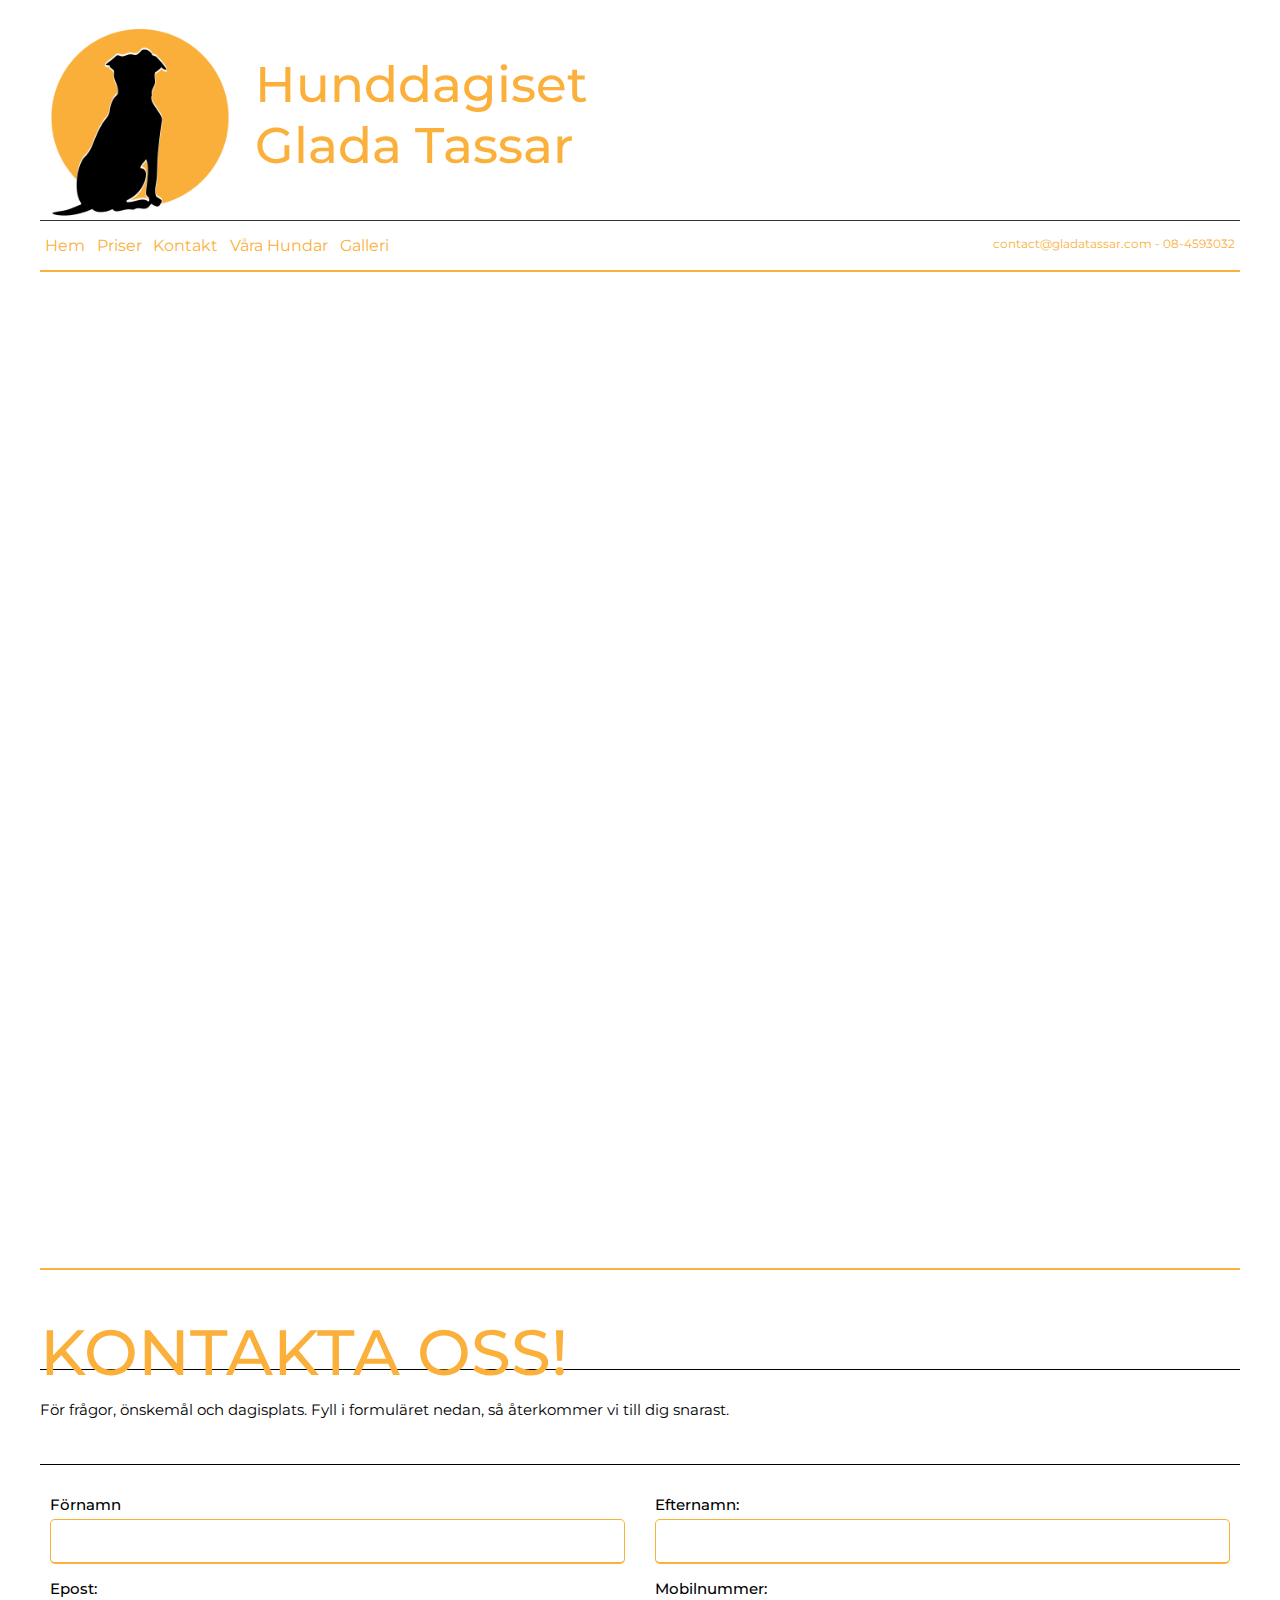
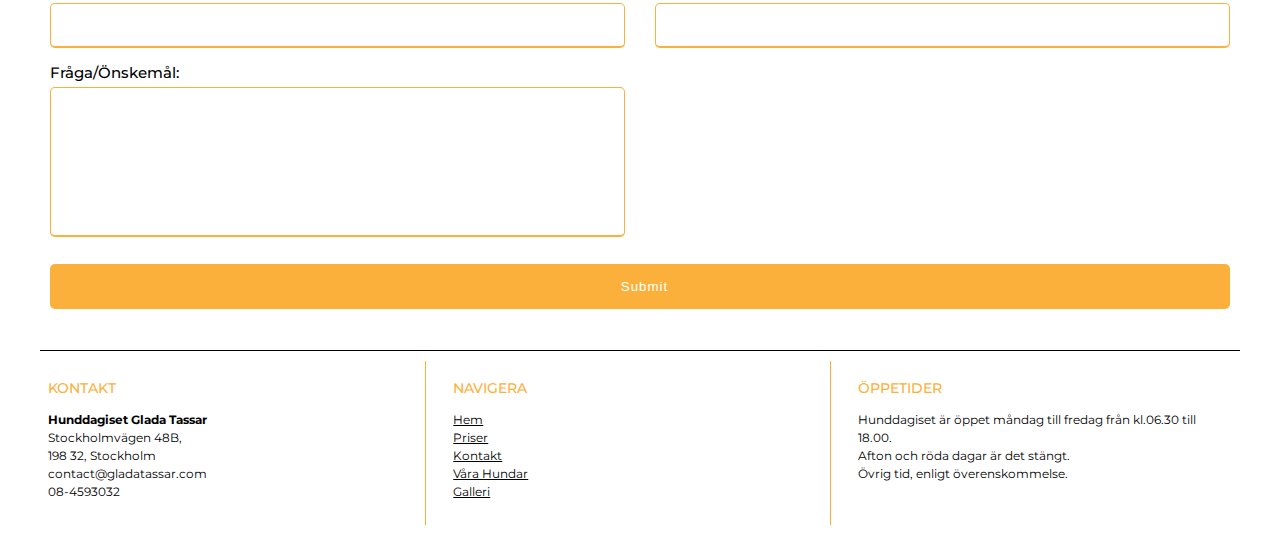
==== contact/contact.html @ 585ab1a2 "changed layout for mobiles and tablets" ====
<html lang="en">
	<head>
		<meta charset="UTF-8">
		<meta http-equiv="X-UA-Compatible" content="IE=edge">
		<meta name="viewport" content="width=device-width, initial-scale=1.0">
		<title>Glada Tassar | Kontakt</title>
		<link rel="stylesheet" type="text/css" href="../css/style.css">
		<link rel="stylesheet" type="text/css" href="contact.css">
	</head>
	<body>

		<div class="container">
			<div class="logo">
				<img src="../img/logo/dog-logo.png" alt="Dog logo" class="logo-image"></img>
				<h1 class="logo-header">Hunddagiset<br>Glada Tassar</h1>
			</div>

			<nav class="navbar">
				<a href="../index.html">Hem</a>
				<a href="../service/service.html">Priser</a>
				<a href="contact.html">Kontakt</a>
				<a href="../dogs/dogs.html">Våra Hundar</a>
				<a href="../gallery/gallery.html">Galleri</a>
				<span class="contact-info">contact@gladatassar.com - 08-4593032</span>
			</nav>

			<section class="cycle-images-container">
				<div class="cycle-images fade">
					<img src="../img/dogs/max.jpg" class="dog-cycle"></img>
				</div>

				<div class="cycle-images fade">
					<img src="../img/dogs/maxOne.jpg" class="dog-cycle"></img>
				</div>

				<div class="cycle-images fade">
					<img src="../img/dogs/maxTwo.jpg" class="dog-cycle"></img>
				</div>
			</section>

			<section class="header">
				<h1>KONTAKTA OSS!</h1>
			</section>

			<section class="text-one">
				<p>För frågor, önskemål och dagisplats. Fyll i formuläret nedan, så återkommer vi till dig snarast.<p>
			</section>


			<form id="contact-form">
				<div class="details">
					<div class="input">
						<span class="firstname">Förnamn</span>
						<input type="text" id="firstname" name="firstname" >
					</div>

					<div class="input">
						<span class="lastname">Efternamn:</span>
						<label for="lastname"></label>
						<input type="text" id="lastname" name="lastname" >
					</div>

					<div class="input">
						<span class="email">Epost:</span>
						<label for="email"></label>
						<input type="text" id="email" name="email" >
					</div>

					<div class="input">
						<span class="mobile">Mobilnummer:</span>
						<label for="phonenumber"></label>
						<input type="text" id="phonenumber" name="phonenumber" >
					</div>

					<div class="input">
						<span class="question">Fråga/Önskemål:</span>
						<label for="question"></label>
						<textarea id="question" name="question" ></textarea>
					</div>
				</div>
				<div class="button">
					<button type="submit" value="Submit">Submit</button>
				</div>
			</form>

			<footer class="footer">
				<section class="contact-footer">
					<h3>KONTAKT</h3>
					<b>Hunddagiset Glada Tassar</b>
		            <br>
		            Stockholmvägen 48B,
					<br>
					198 32, Stockholm
					<br>
		            contact@gladatassar.com
		            <br>
		            08-4593032
		            <br>
				</section>
				<section class="navigate-footer">
					<h3>NAVIGERA</h3>
					<a href="../index.html">Hem</a><br>
					<a href="../service/service.html">Priser</a><br>
					<a href="contact.html">Kontakt</a><br>
					<a href="../dogs/dogs.html">Våra Hundar</a><br>
					<a href="../gallery/gallery.html">Galleri</a>
				</section>
				<section class="times-footer">
					<h3>ÖPPETIDER</h3>
					Hunddagiset är öppet måndag till fredag från kl.06.30 till 18.00.
					<br>
					Afton och röda dagar är det stängt.
					<br>
					Övrig tid, enligt överenskommelse.
				</section>
				<!-- <section class="copyright-footer">
					Copyright 2021 &copy; Glada Tassar
				</section> -->
			</footer>
		</div>
		<!-- <script src="https://ajax.googleapis.com/ajax/libs/jquery/3.5.1/jquery.min.js"></script> -->
		<!-- <script src="../js/main.js"></script> -->
		<script src="contact.js"></script>
	</body>
</html>
---- css/style.css ----
@import url('https://fonts.googleapis.com/css2?family=Montserrat:wght@300;400;600&display=swap');

body {
	font-family: 'Montserrat', sans-serif;
}

p {
	font-size: 15px;
}

h1, h2, h3 {
	color: #fbb03b;
	font-weight: 500;
}

li {
	font-size: 15px;
}

input,
textarea {
	font-family: 'Montserrat', sans-serif;
}

.container {
	width: 95%;
	height: 100%;
	margin: 20px auto;
	display: grid;
	grid-template-columns: repeat(4, 1fr);
}

.logo {
	grid-area: logo;
	display: flex;
}

.logo-header {
	font-size: 50px;
	margin-left: 15px;
}

.dog-quote {
	margin-left: auto;
}

.header {
	grid-area: header;
	font-size: 2em;
	border-bottom: 1px solid black;
}

/* NAVBAR */
.navbar {
	grid-area: navbar;
	border-top: 1px solid #333;
	padding: 10px 5px 10px 5px;
	display: flex;
	align-items: flex-start;
	flex-flow: wrap;
	align-content: space-around;
	gap: 1%;
	/*
	position: sticky;
	top: 0;
	background-color: white;
	background: linear-gradient(135deg, #033153, #e8b6d9);
	*/
}

.navbar a {
	text-decoration: none;
	color: #fbb03b;
}

a:hover {
	color: black;
}

.contact-info {
	margin-left: auto;
	font-size: 12px;
	color: #fbb03b;
}

/* IMAGE CYCLE */
.cycle-images-container {
	grid-area: rollingImages;
	border-top: 2px solid #fbb03b;
	border-bottom: 2px solid #fbb03b;
}

.cycle-images {
	display: none;
}

.dog-cycle {
	height: 100%;
	width: 100%;
}

/* TEXTS */
.text-one {
	grid-area: textOne;
}

.text-two {
	grid-area: textTwo;
}

.text-three {
	grid-area: textThree;
}

/* IMAGES */
.image-one {
	grid-area: image;
}

.image-two {
	grid-area: imageTwo;
}

.logo-image {
	height: 200px;
}

.main-image {
	width: 336px;
}

/* FOOTER */
.footer {
	grid-area: footer;
	padding: 10px 5px 10px 5px;
	gap: 2%;
	display: grid;
    grid-template-columns: repeat(3, 1fr);
	border-top: 1px solid black;
	margin-top: 15px;
}

.contact-footer,
.navigate-footer,
.times-footer,
.copyright-footer {
	/* text-align: center; */
	font-size: 12px;
	padding: 1%;
	line-height: 18px;
}

.contact-footer,
.navigate-footer {
	border-right: 1px solid #fbb03b;
}

.navigate-footer a {
	/* text-decoration: none; */
	color: black;
}


.copyright-footer {
	align-items: stretch;

}

/* FADE ANIMATION TO IMAGES */
.fade {
  -webkit-animation-name: fade;
  -webkit-animation-duration: 1.5s;
  animation-name: fade;
  animation-duration: 1.5s;
}

@-webkit-keyframes fade {
  from {opacity: .4}
  to {opacity: 1}
}

@keyframes fade {
  from {opacity: .4}
  to {opacity: 1}
}

/* TABLETS */
@media screen and (max-width: 1025px) {
	.image {
		height: 100%;
	}

	h2 {
		font-size: 1.7em;
	}

	.navbar a {
		font-size: 25px;
	}

	.navbar {
		gap: 2%
	}

	p, li {
		font-size: 15px;
	}

	.contact-footer,
	.navigate-footer,
	.times-footer {
		font-size: 17px;
	}

}

/* MOBILES */
@media screen and (max-width: 767px) {
	p, li {
		font-size: 12px;
	}

	.navbar {
		gap: 2%
	}

	.navbar a {
		font-size: 15px;

	}

	.footer {
		grid-template-columns: repeat(1, 1fr);
		padding: 0;
		margin-top: 10px;
	}

	.contact-footer,
	.navigate-footer,
	.times-footer {
		font-size: 10px;
	}

	.contact-footer,
	.navigate-footer {
		margin-bottom: 15px;
		border-right: none;
	}

	.navigate-footer,
	.times-footer {
		border-top: 1px solid black;
	}

	.navigate-footer a {
		font-size: 10px;
	}


	h1.logo-header {
		font-size: 1.7em;
	}

	.logo-image {
		height: 100px;
	}

	.contact-info {
		margin-top: 5px;
		margin-left: 1px;
		font-size: 10px;
	}
}
---- contact/contact.css ----
.container {
	grid-template-rows: 200px 50px 1000px 100px auto auto 200px;
	grid-template-areas:
	  "logo logo logo logo"
	  "navbar navbar navbar navbar"
	  "rollingImages rollingImages rollingImages rollingImages"
	  "header header header header"
      "textOne textOne textOne textOne"
	  "contact contact contact contact"
	  "footer footer footer footer";
}

#contact-form {
    grid-area: contact;
}

form {
	box-sizing: border-box;
	border-top: 1px solid black;
	padding: 10px;
}

.container form .details {
	display: flex;
	flex-wrap: wrap;
	justify-content: space-between;
	margin: 20px 0 12px 0;
	font-size: 15px;
}

form .details .input {
	margin-bottom: 15px;
	width: calc(100% / 2 - 15px);
}

.details .input .firstname,
.details .input .lastname,
.details .input .email,
.details .input .mobile,
.details .input .question {
	display: block;
	font-weight: 500;
	margin-bottom: 5px;
}

.details .input input,
textarea,
button {
	height: 45px;
	width: 100%;
	outline: none;
	border-radius: 5px;
	border: 1px solid #ccc;
	padding-left: 15px;
	border-bottom-width: 2px;
	transition: all 0.3s ease;
}


.details .input input:focus,
.details .input input:valid,
.details .input textarea:focus,
.details .input textarea:valid {
	border-color: #fbb03b;
}

button {
	height: 45px;
	width: 100%;
	outline: none;
	color: #fff;
	border: none;
	font-weight: 500;
	border-radius: 5px;
	letter-spacing: 1px;
	background-color: #fbb03b;
}

textarea {
	width: 100%;
    height: 150px;
	resize: none;
	padding: 12px 2px 1px 15px;
}

.text-one {
	margin-top: 15px;
	margin-bottom: 30px;
}

.alert-danger {
	background-color: red;
	font-size: 50px;
}

.alert-success {
	background-color: green;
}

/* TABLETS */
@media screen and (max-width: 1025px) {
	.container {
		grid-template-rows: auto auto 550px;
		grid-template-areas:
		"logo logo logo logo"
		"navbar navbar navbar navbar"
		"rollingImages rollingImages rollingImages rollingImages"
		"header header header header"
		"textOne textOne textOne textOne"
		"contact contact contact contact"
		"footer footer footer footer";
	}
}

/* MOBILES */
@media screen and (max-width: 767px) {
	.container {
		grid-template-rows: auto auto 250px;
		grid-template-areas:
		"logo logo logo logo"
		"navbar navbar navbar navbar"
		"rollingImages rollingImages rollingImages rollingImages"
		"header header header header"
		"textOne textOne textOne textOne"
		"contact contact contact contact"
		"footer footer footer footer";
	}
}
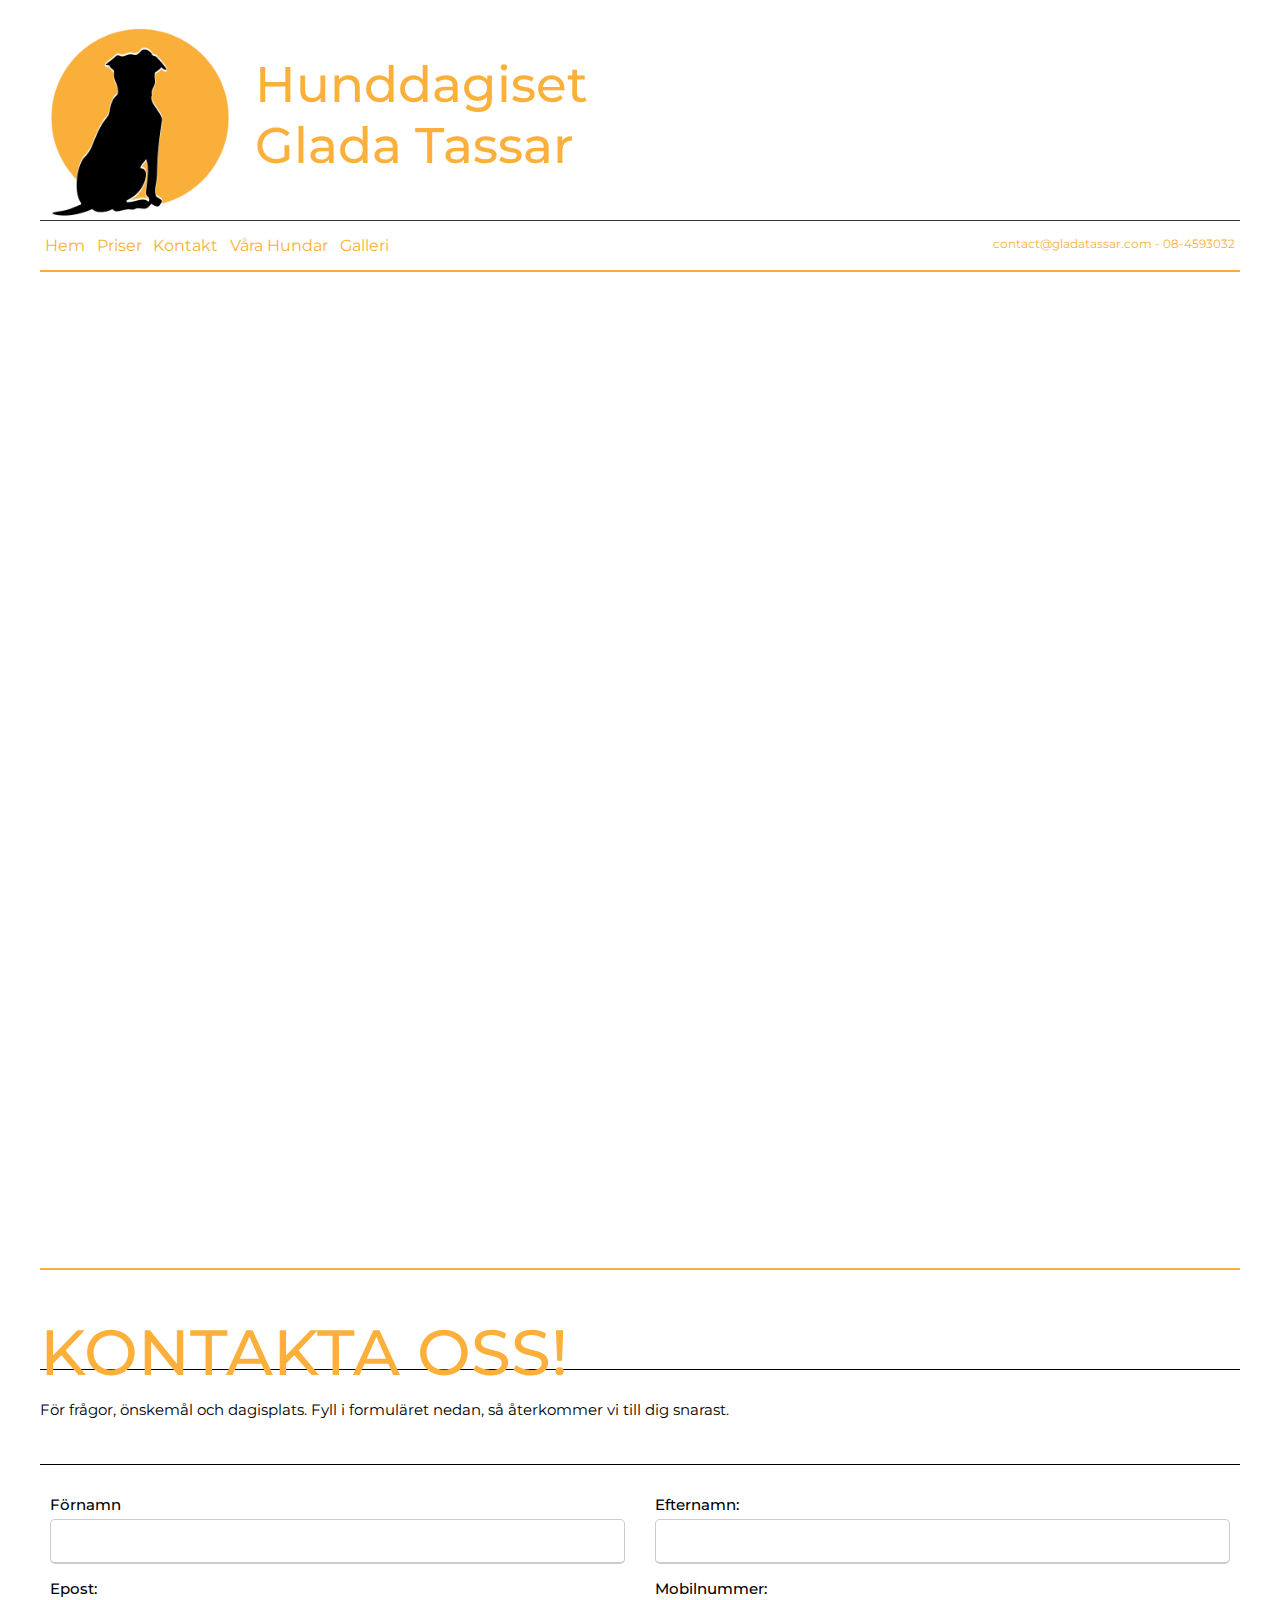
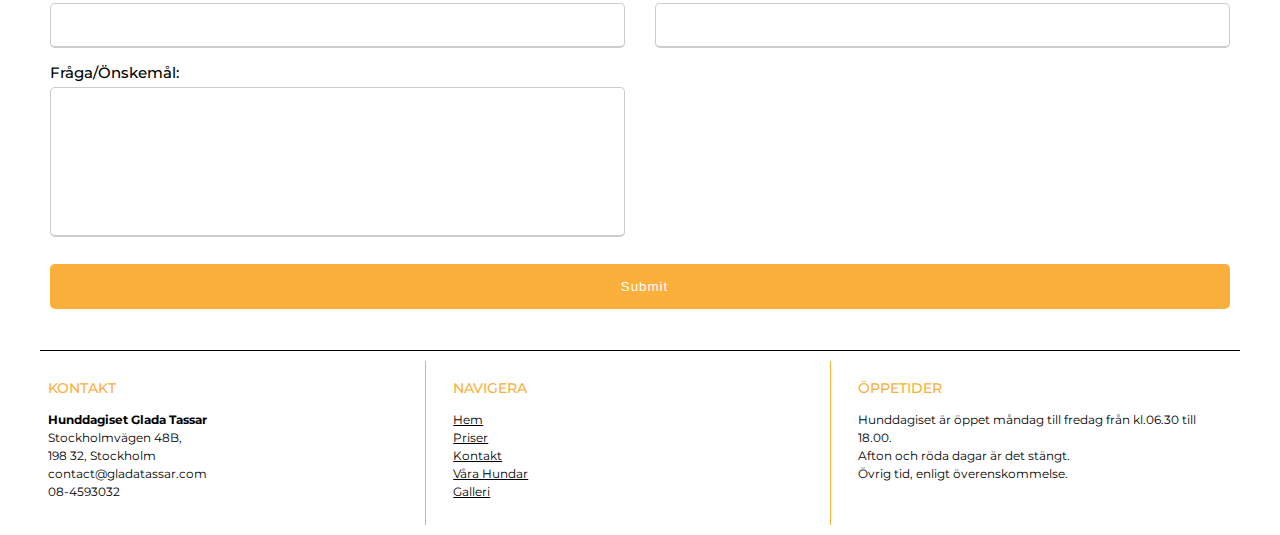
==== commit 290a90f8: "added zooming image effects on three images" ====
--- a/contact/contact.html
+++ b/contact/contact.html
@@ -51,31 +51,31 @@
 				<div class="details">
 					<div class="input">
 						<span class="firstname">Förnamn</span>
-						<input type="text" id="firstname" name="firstname" >
+						<input type="text" id="firstname" name="firstname" required>
 					</div>
 
 					<div class="input">
 						<span class="lastname">Efternamn:</span>
 						<label for="lastname"></label>
-						<input type="text" id="lastname" name="lastname" >
+						<input type="text" id="lastname" name="lastname" required>
 					</div>
 
 					<div class="input">
 						<span class="email">Epost:</span>
 						<label for="email"></label>
-						<input type="text" id="email" name="email" >
+						<input type="text" id="email" name="email" required>
 					</div>
 
 					<div class="input">
 						<span class="mobile">Mobilnummer:</span>
 						<label for="phonenumber"></label>
-						<input type="text" id="phonenumber" name="phonenumber" >
+						<input type="text" id="phonenumber" name="phonenumber" required>
 					</div>
 
 					<div class="input">
 						<span class="question">Fråga/Önskemål:</span>
 						<label for="question"></label>
-						<textarea id="question" name="question" ></textarea>
+						<textarea id="question" name="question" required></textarea>
 					</div>
 				</div>
 				<div class="button">
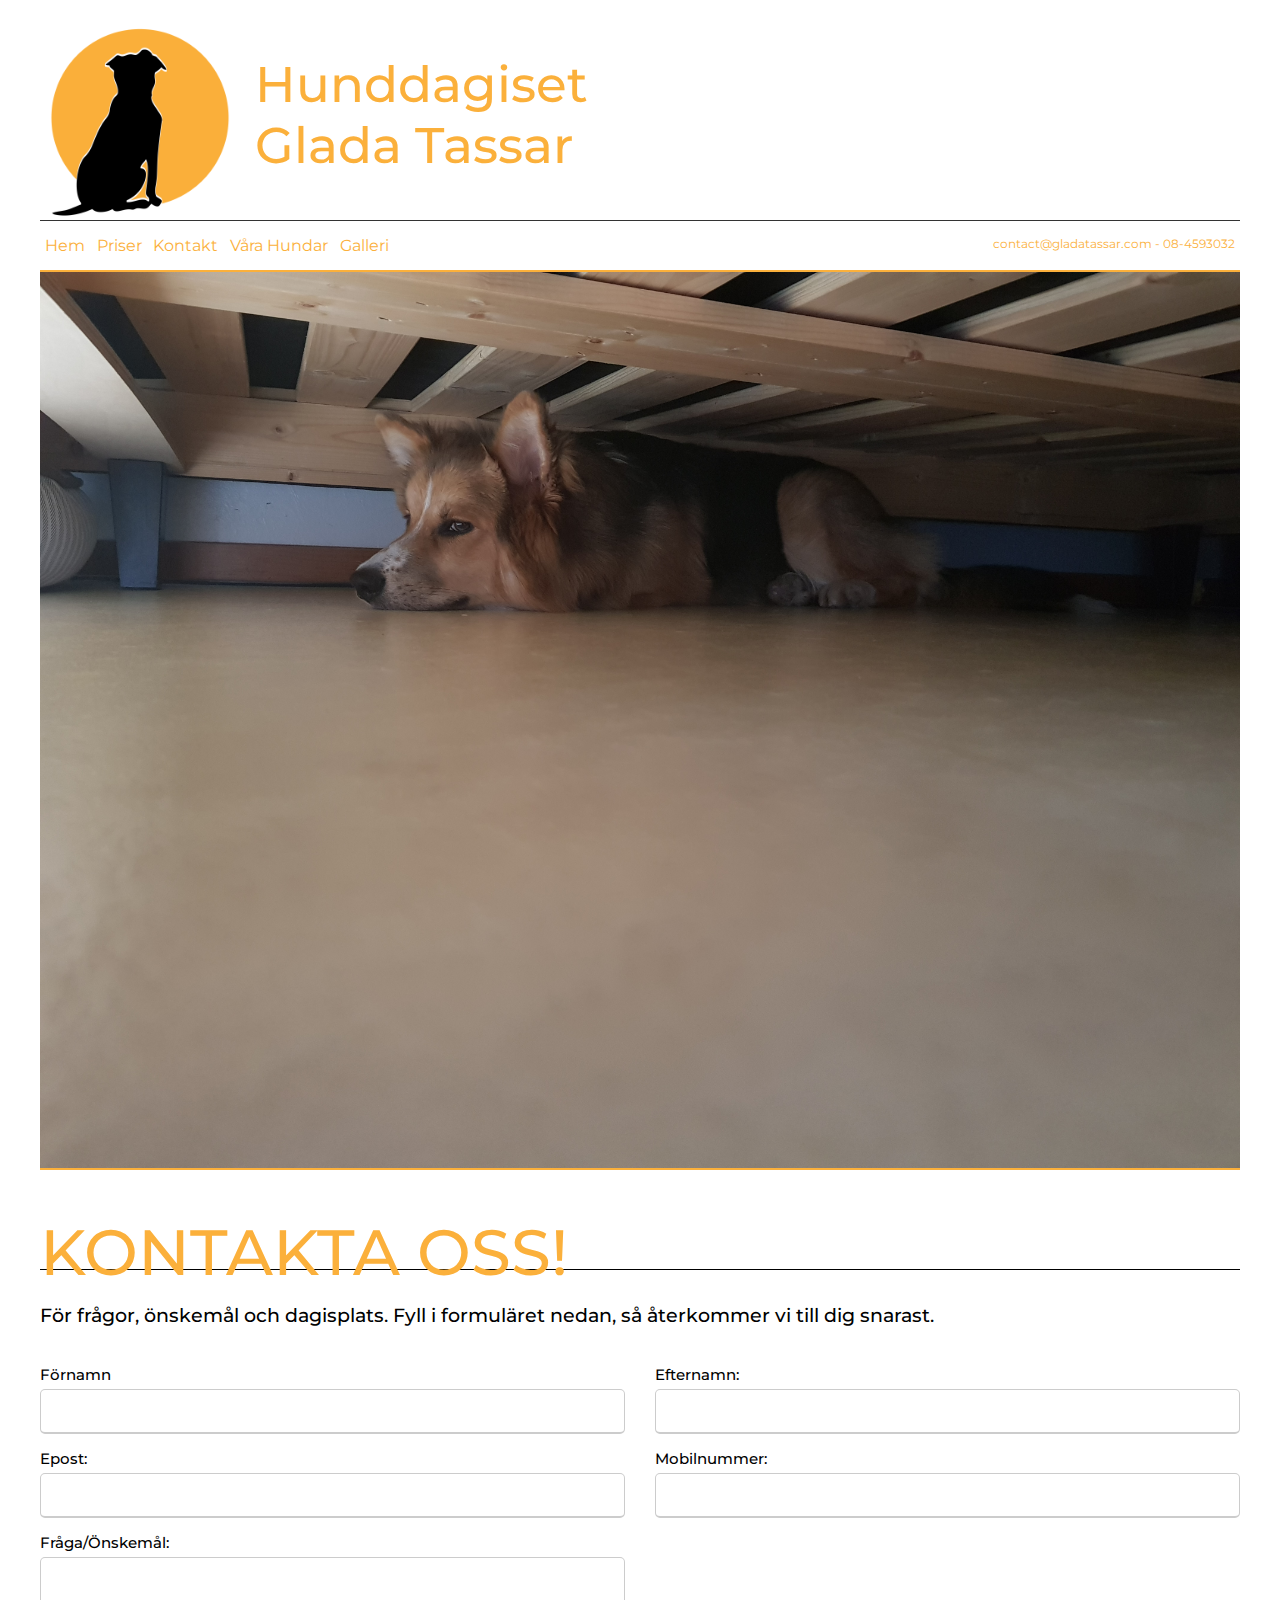
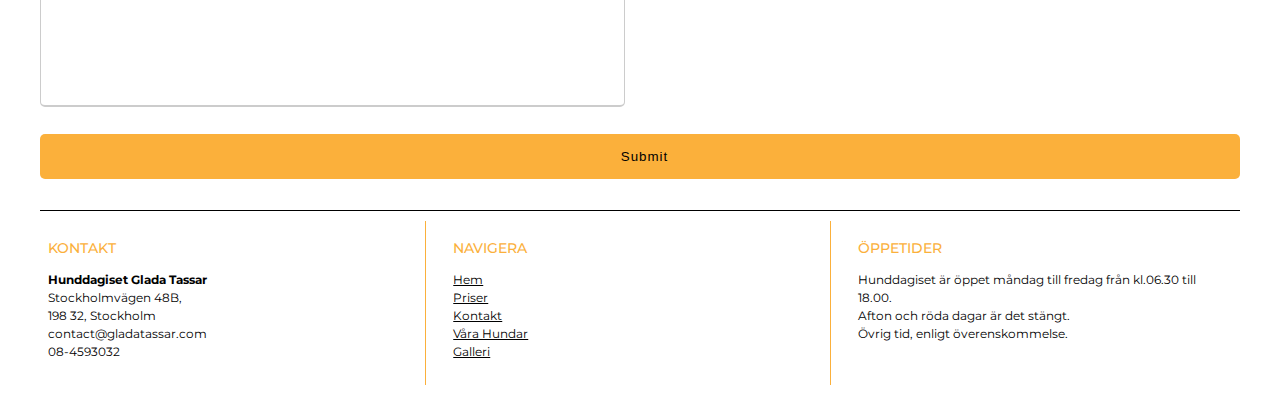
==== commit 17577278: "added a small JS validation" ====
--- a/contact/contact.html
+++ b/contact/contact.html
@@ -4,6 +4,7 @@
 		<meta http-equiv="X-UA-Compatible" content="IE=edge">
 		<meta name="viewport" content="width=device-width, initial-scale=1.0">
 		<title>Glada Tassar | Kontakt</title>
+		<link rel="shortcut icon" type="image/jpg" href="../img/favicon.png"/>
 		<link rel="stylesheet" type="text/css" href="../css/style.css">
 		<link rel="stylesheet" type="text/css" href="contact.css">
 	</head>
@@ -43,11 +44,12 @@
 			</section>
 
 			<section class="text-one">
-				<p>För frågor, önskemål och dagisplats. Fyll i formuläret nedan, så återkommer vi till dig snarast.<p>
+				<h3 class="question-text">För frågor, önskemål och dagisplats. Fyll i formuläret nedan, så återkommer vi till dig snarast.<h3>
 			</section>
 
 
 			<form id="contact-form">
+				<div id="messages"></div>
 				<div class="details">
 					<div class="input">
 						<span class="firstname">Förnamn</span>
@@ -69,7 +71,7 @@
 					<div class="input">
 						<span class="mobile">Mobilnummer:</span>
 						<label for="phonenumber"></label>
-						<input type="text" id="phonenumber" name="phonenumber" required>
+						<input type="number" id="phonenumber" name="phonenumber" required>
 					</div>
 
 					<div class="input">
@@ -118,8 +120,7 @@
 				</section> -->
 			</footer>
 		</div>
-		<!-- <script src="https://ajax.googleapis.com/ajax/libs/jquery/3.5.1/jquery.min.js"></script> -->
-		<!-- <script src="../js/main.js"></script> -->
+		<script src="../js/main.js"></script>
 		<script src="contact.js"></script>
 	</body>
 </html>
--- a/contact/contact.css
+++ b/contact/contact.css
@@ -1,5 +1,5 @@
 .container {
-	grid-template-rows: 200px 50px 1000px 100px auto auto 200px;
+	grid-template-rows: 200px 50px 900px 100px auto auto 200px;
 	grid-template-areas:
 	  "logo logo logo logo"
 	  "navbar navbar navbar navbar"
@@ -16,8 +16,10 @@
 
 form {
 	box-sizing: border-box;
-	border-top: 1px solid black;
-	padding: 10px;
+}
+
+.question-text {
+	color: black;
 }
 
 .container form .details {
@@ -68,12 +70,13 @@
 	height: 45px;
 	width: 100%;
 	outline: none;
-	color: #fff;
+	color: black;
 	border: none;
 	font-weight: 500;
 	border-radius: 5px;
 	letter-spacing: 1px;
 	background-color: #fbb03b;
+	cursor: pointer;
 }
 
 textarea {
@@ -85,22 +88,21 @@
 
 .text-one {
 	margin-top: 15px;
-	margin-bottom: 30px;
+	/* margin-bottom: 30px; */
 }
 
-.alert-danger {
-	background-color: red;
-	font-size: 50px;
-}
-
-.alert-success {
-	background-color: green;
+.success-msg {
+	background-color: #46D666;
+	font-size: 25px;
+	padding: 1%;
+	border-radius: 5px;
+	width: 750px;
 }
 
 /* TABLETS */
 @media screen and (max-width: 1025px) {
 	.container {
-		grid-template-rows: auto auto 550px;
+		grid-template-rows: auto auto 550px 100px;
 		grid-template-areas:
 		"logo logo logo logo"
 		"navbar navbar navbar navbar"
@@ -115,7 +117,7 @@
 /* MOBILES */
 @media screen and (max-width: 767px) {
 	.container {
-		grid-template-rows: auto auto 250px;
+		grid-template-rows: auto auto 250px 160px;
 		grid-template-areas:
 		"logo logo logo logo"
 		"navbar navbar navbar navbar"
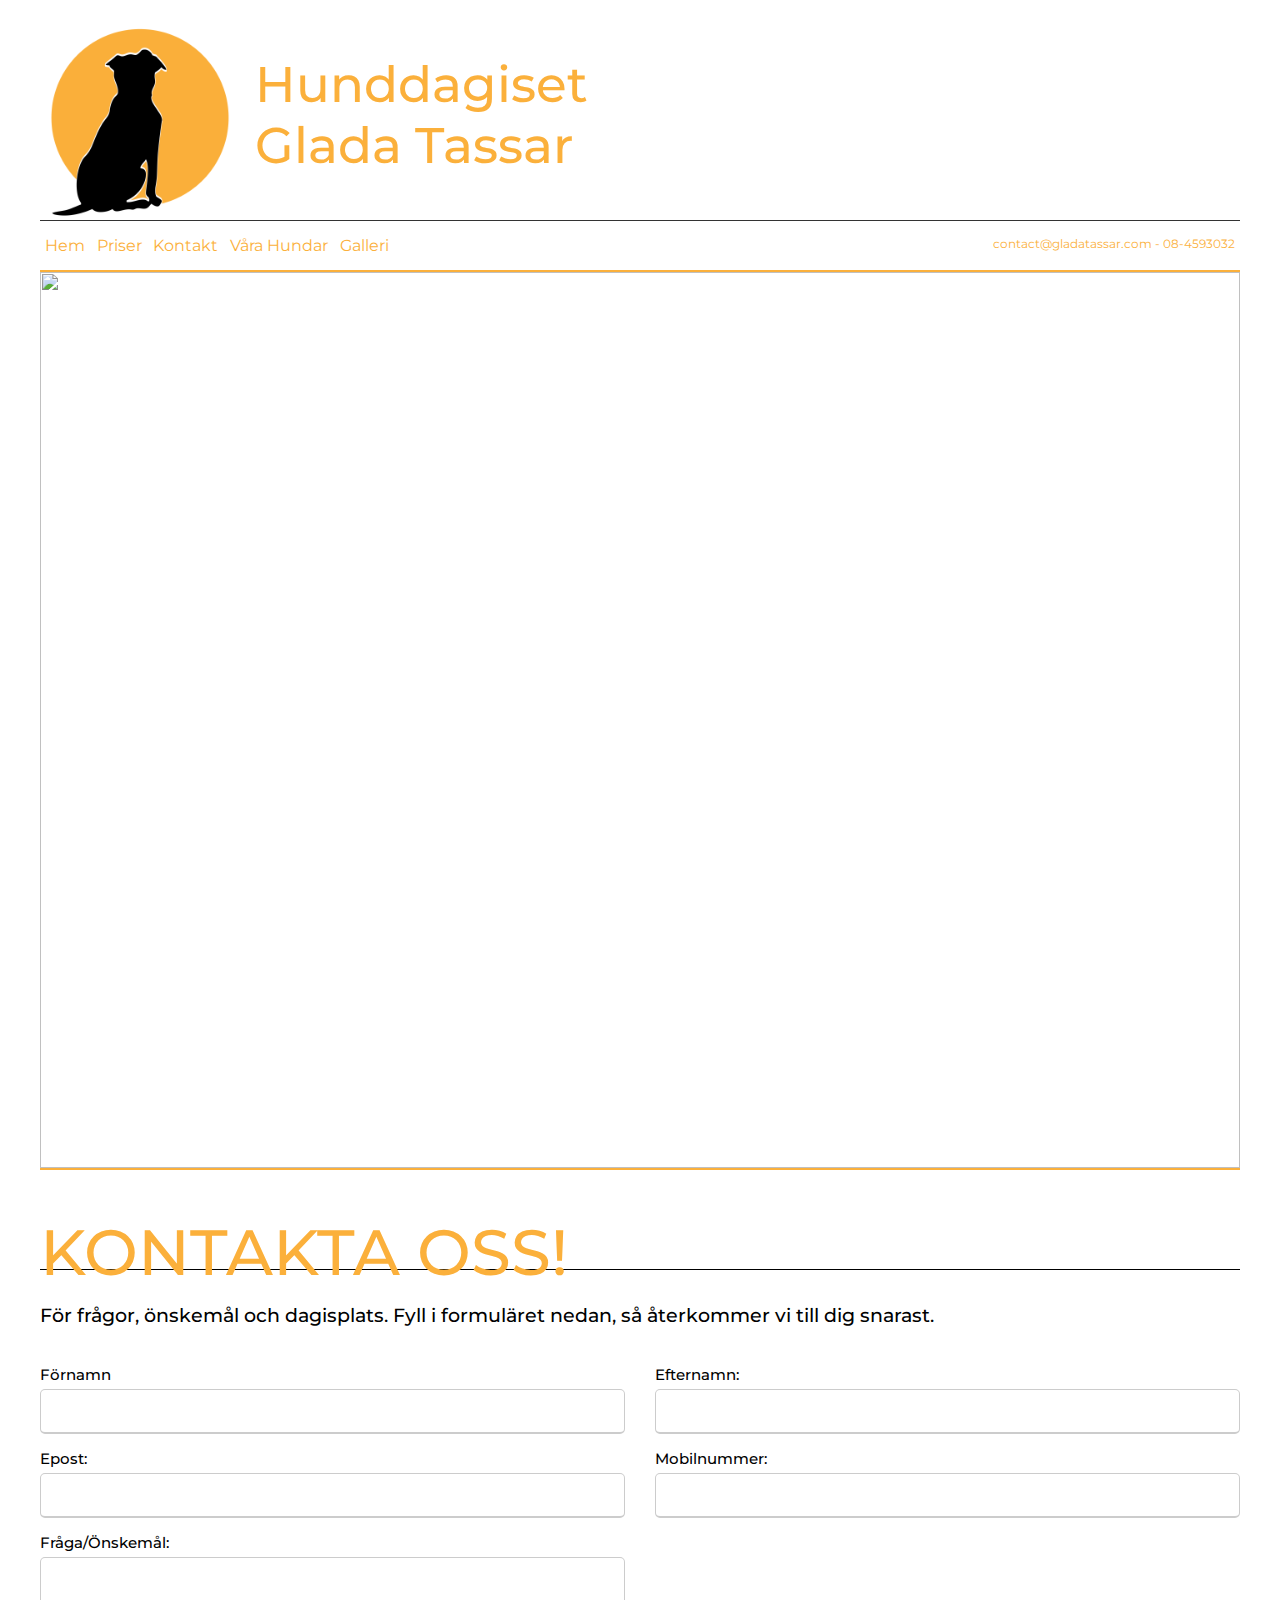
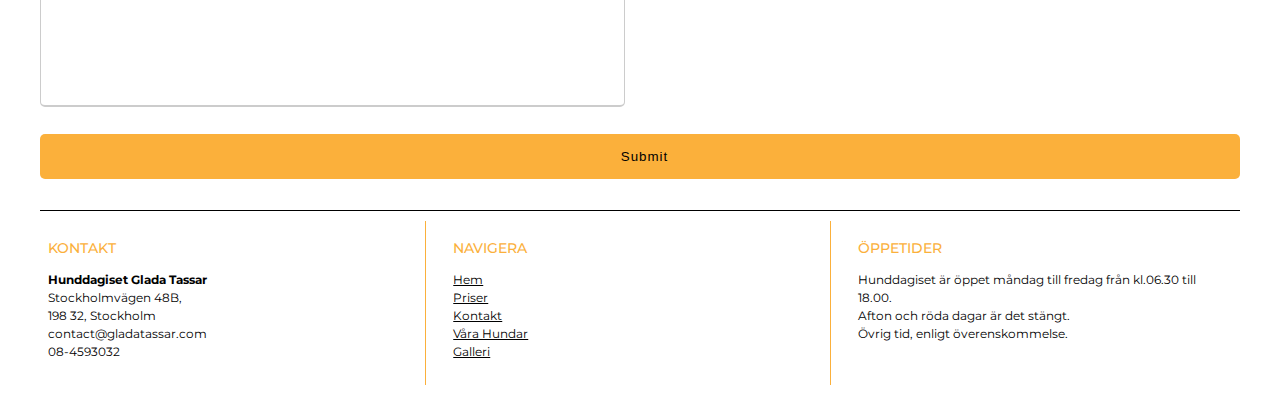
==== commit b8b89b73: "added and fixed position on cycle images" ====
--- a/contact/contact.html
+++ b/contact/contact.html
@@ -27,15 +27,23 @@
 
 			<section class="cycle-images-container">
 				<div class="cycle-images fade">
-					<img src="../img/dogs/max.jpg" class="dog-cycle"></img>
+					<img src="../img/cycleDogs/maxFive.jpg"
+					class="dog-cycle" style="object-fit: cover; object-position: 30% 30%;"></img>
 				</div>
 
 				<div class="cycle-images fade">
-					<img src="../img/dogs/maxOne.jpg" class="dog-cycle"></img>
+					<img src="../img/cycleDogs/idaThree.jpg"
+					class="dog-cycle" style="object-fit: cover; object-position: 50% 50%;"></img>
 				</div>
 
 				<div class="cycle-images fade">
-					<img src="../img/dogs/maxTwo.jpg" class="dog-cycle"></img>
+					<img src="../img/cycleDogs/bonzoIda.JPG"
+					class="dog-cycle" style="object-fit: cover; object-position: 25% 25%;"></img>
+				</div>
+
+				<div class="cycle-images fade">
+					<img src="../img/cycleDogs/bonzoTwo.jpg"
+					class="dog-cycle" style="object-fit: cover; object-position: 50% 50%;"></img>
 				</div>
 			</section>
 
--- a/css/style.css
+++ b/css/style.css
@@ -35,13 +35,13 @@
 	display: flex;
 }
 
+/* .dog-quote {
+	margin-left: auto;
+} */
+
 .logo-header {
 	font-size: 50px;
 	margin-left: 15px;
-}
-
-.dog-quote {
-	margin-left: auto;
 }
 
 .header {
@@ -212,6 +212,11 @@
 		font-size: 17px;
 	}
 
+	.contact-info {
+		margin-top: 5px;
+		margin-left: 1px;
+	}
+
 }
 
 /* MOBILES */
@@ -238,7 +243,7 @@
 	.contact-footer,
 	.navigate-footer,
 	.times-footer {
-		font-size: 10px;
+		font-size: 12px;
 	}
 
 	.contact-footer,
@@ -253,7 +258,7 @@
 	}
 
 	.navigate-footer a {
-		font-size: 10px;
+		font-size: 12px;
 	}
 
 
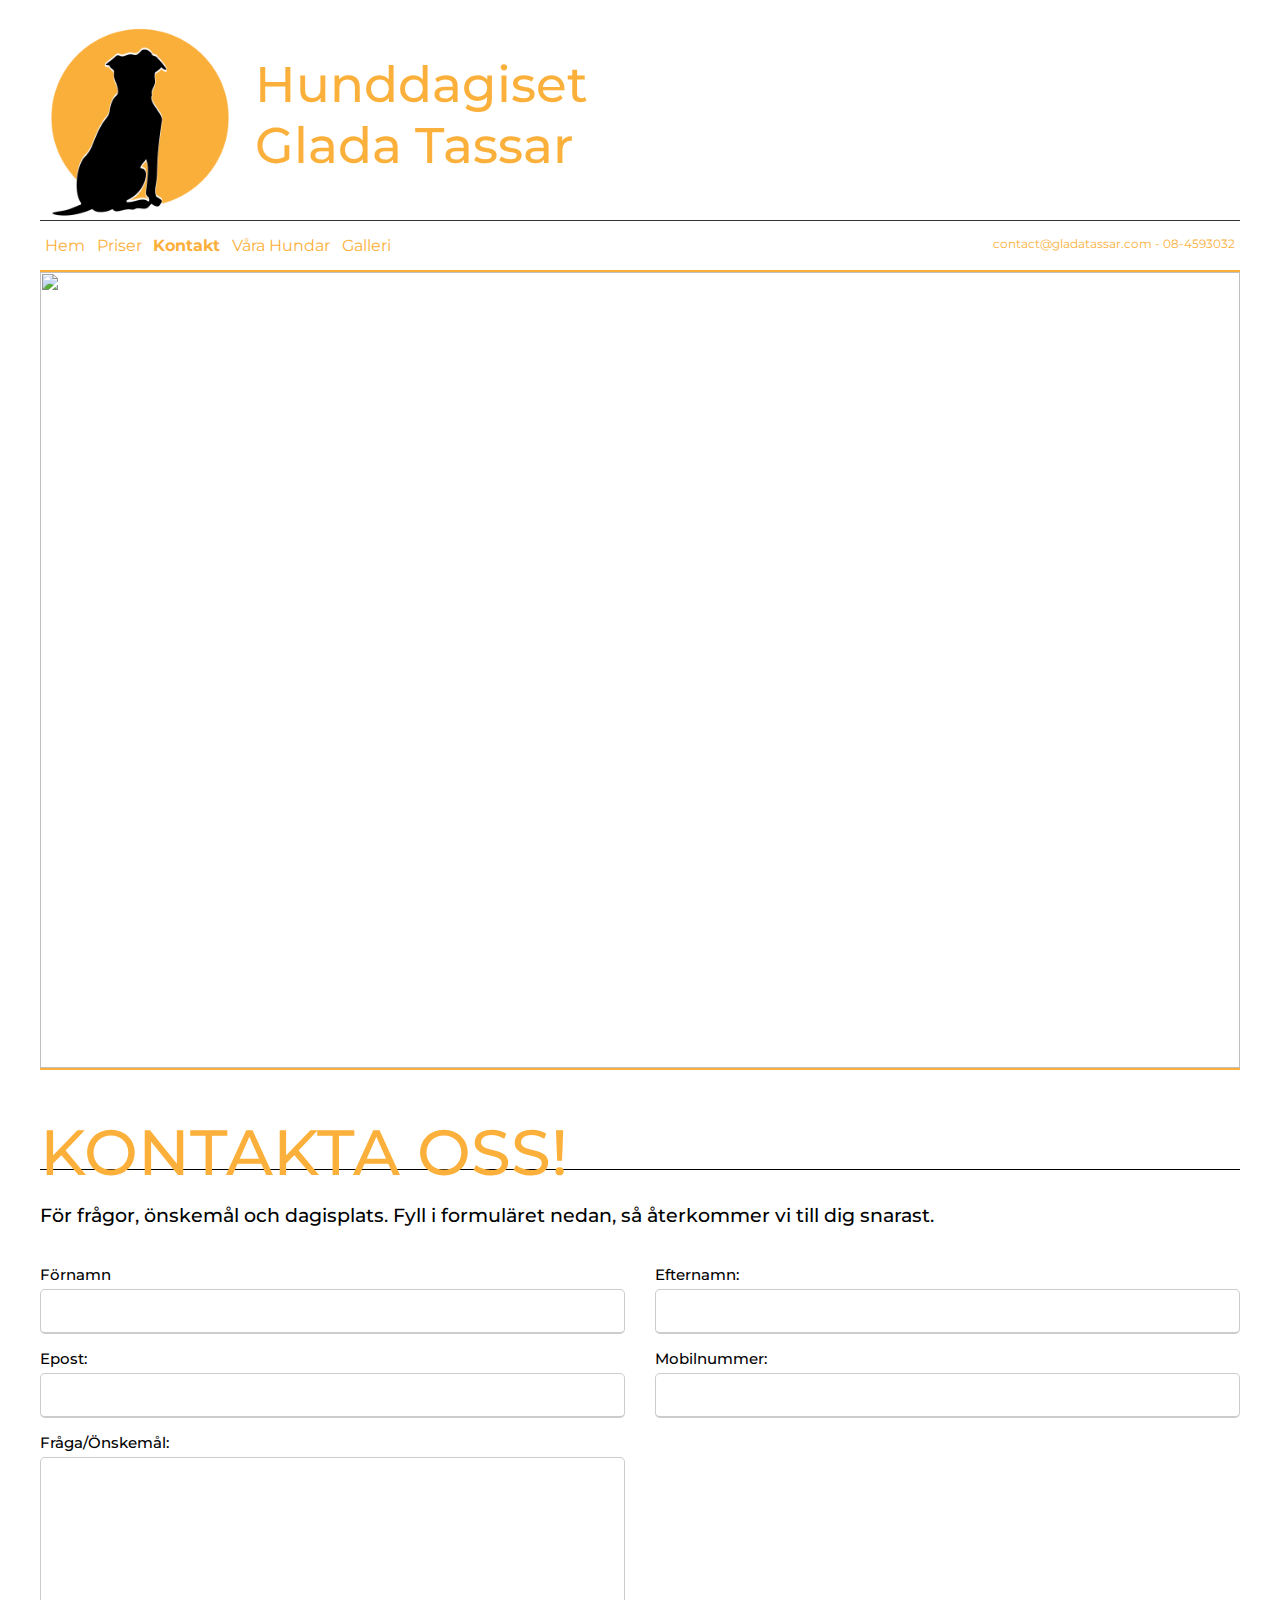
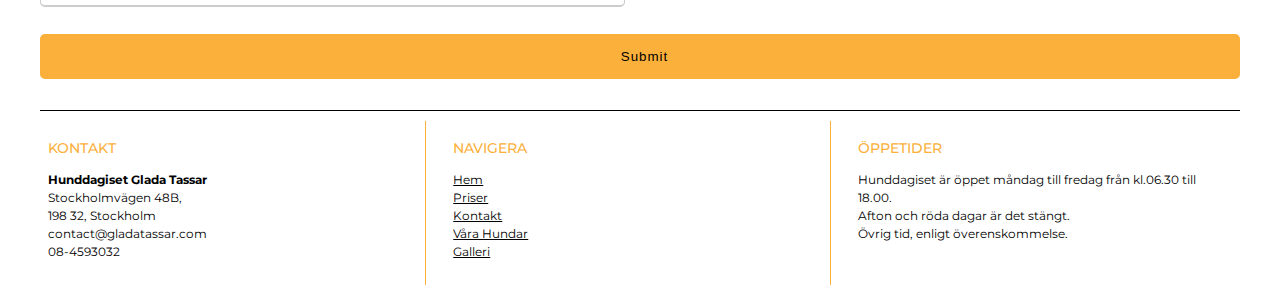
==== commit 06a28baa: "added active class and style" ====
--- a/contact/contact.html
+++ b/contact/contact.html
@@ -4,7 +4,7 @@
 		<meta http-equiv="X-UA-Compatible" content="IE=edge">
 		<meta name="viewport" content="width=device-width, initial-scale=1.0">
 		<title>Glada Tassar | Kontakt</title>
-		<link rel="shortcut icon" type="image/jpg" href="../img/favicon.png"/>
+		<link rel="shortcut icon" type="image/jpg" href="../img/logo/favicon.png"/>
 		<link rel="stylesheet" type="text/css" href="../css/style.css">
 		<link rel="stylesheet" type="text/css" href="contact.css">
 	</head>
@@ -19,7 +19,7 @@
 			<nav class="navbar">
 				<a href="../index.html">Hem</a>
 				<a href="../service/service.html">Priser</a>
-				<a href="contact.html">Kontakt</a>
+				<a class="active" href="contact.html">Kontakt</a>
 				<a href="../dogs/dogs.html">Våra Hundar</a>
 				<a href="../gallery/gallery.html">Galleri</a>
 				<span class="contact-info">contact@gladatassar.com - 08-4593032</span>
@@ -33,7 +33,7 @@
 
 				<div class="cycle-images fade">
 					<img src="../img/cycleDogs/idaThree.jpg"
-					class="dog-cycle" style="object-fit: cover; object-position: 50% 50%;"></img>
+					class="dog-cycle" style="object-fit: cover; object-position: 55% 55%;"></img>
 				</div>
 
 				<div class="cycle-images fade">
--- a/css/style.css
+++ b/css/style.css
@@ -77,6 +77,10 @@
 	color: black;
 }
 
+.active {
+	font-weight: bold;
+}
+
 .contact-info {
 	margin-left: auto;
 	font-size: 12px;
--- a/contact/contact.css
+++ b/contact/contact.css
@@ -1,5 +1,5 @@
 .container {
-	grid-template-rows: 200px 50px 900px 100px auto auto 200px;
+	grid-template-rows: 200px 50px 800px 100px auto auto 200px;
 	grid-template-areas:
 	  "logo logo logo logo"
 	  "navbar navbar navbar navbar"
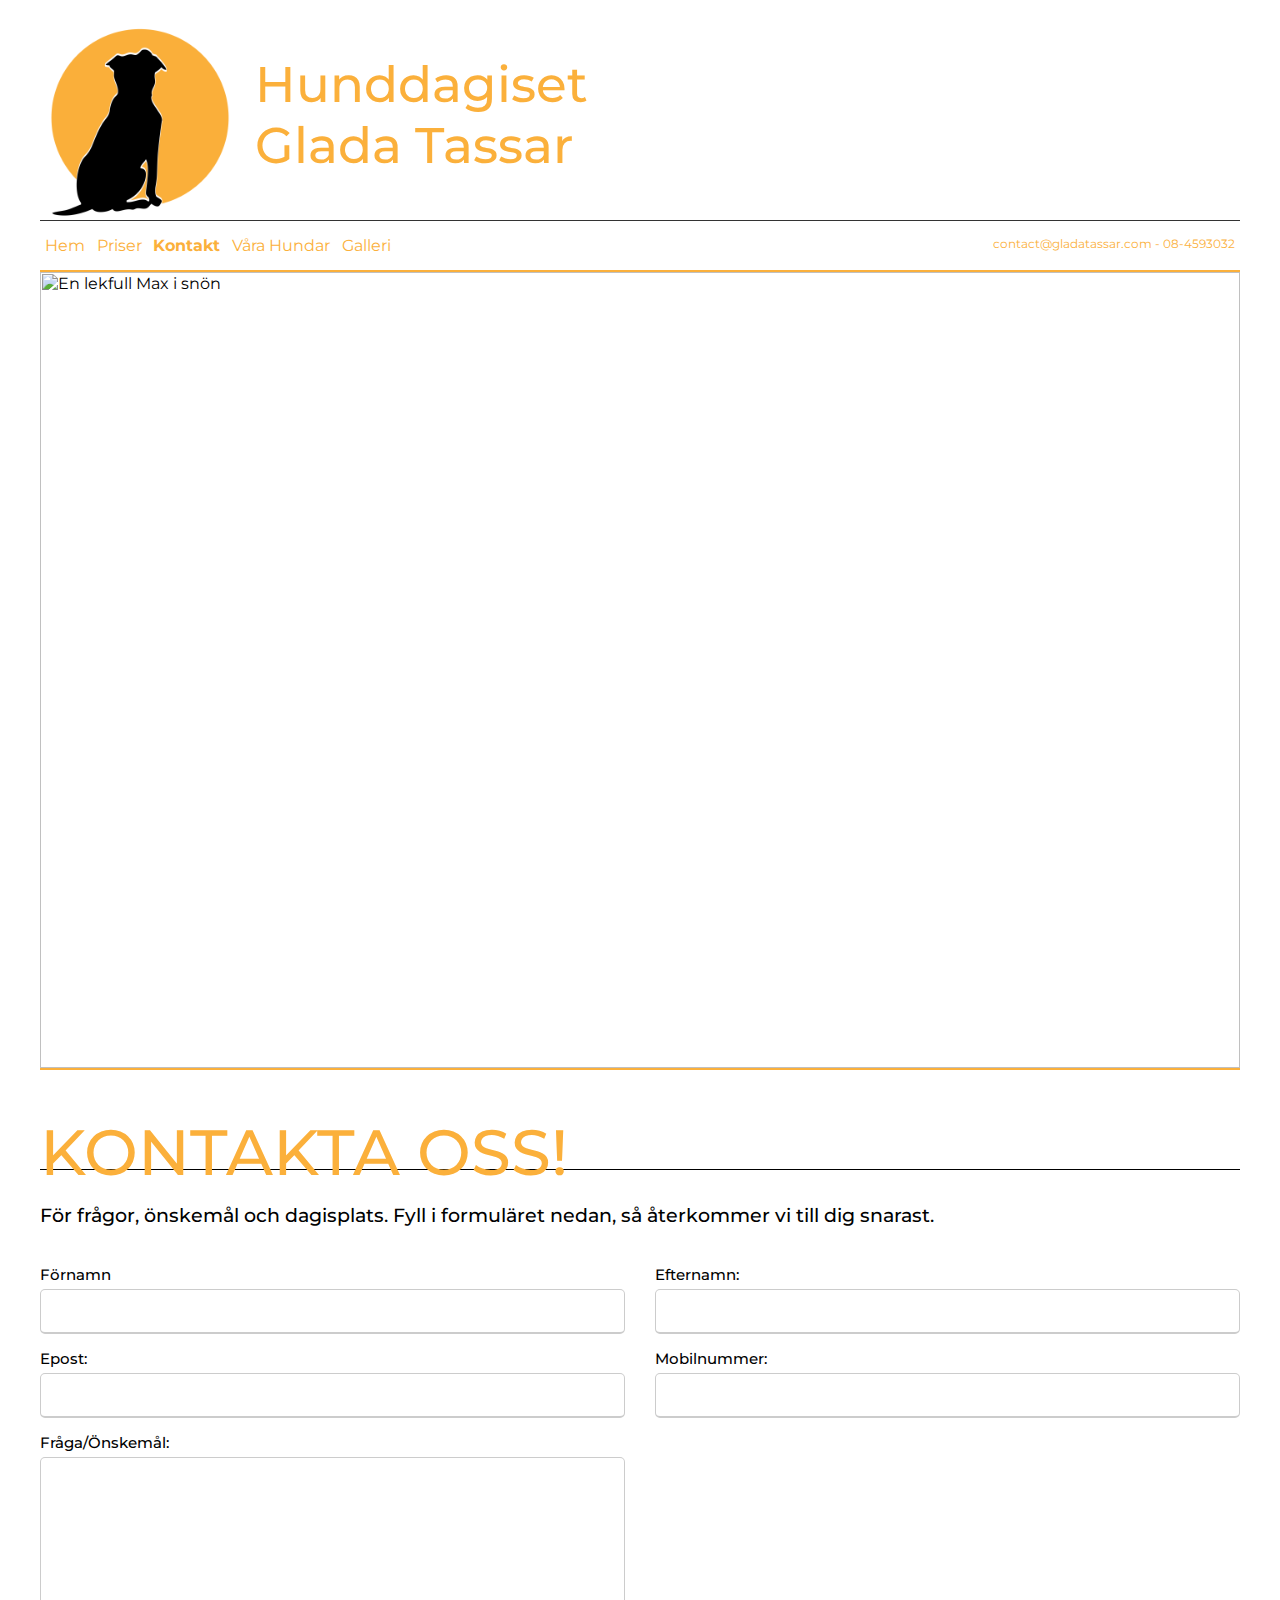
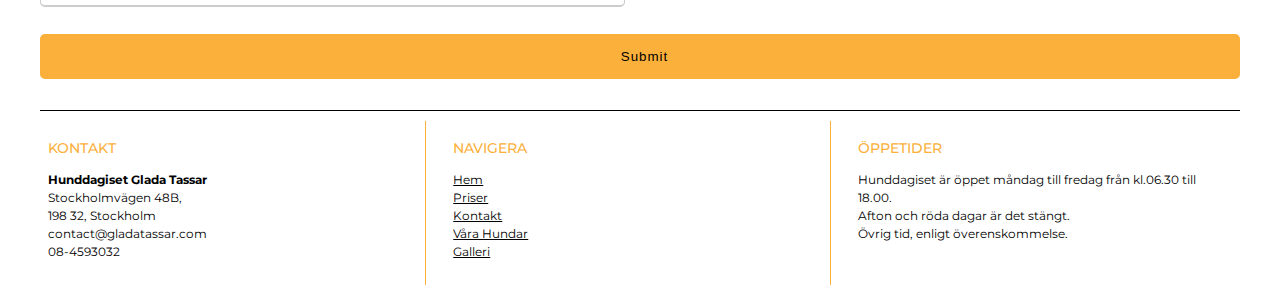
==== commit 9c3a296b: "added alt tags to images" ====
--- a/contact/contact.html
+++ b/contact/contact.html
@@ -27,22 +27,22 @@
 
 			<section class="cycle-images-container">
 				<div class="cycle-images fade">
-					<img src="../img/cycleDogs/maxFive.jpg"
+					<img src="../img/cycleDogs/maxFive.jpg" alt="En lekfull Max i snön"
 					class="dog-cycle" style="object-fit: cover; object-position: 30% 30%;"></img>
 				</div>
 
 				<div class="cycle-images fade">
-					<img src="../img/cycleDogs/idaThree.jpg"
-					class="dog-cycle" style="object-fit: cover; object-position: 55% 55%;"></img>
+					<img src="../img/cycleDogs/idaThree.jpg" alt="En närbild på Ida"
+					class="dog-cycle" style="object-fit: cover; object-position: 50% 50%;"></img>
 				</div>
 
 				<div class="cycle-images fade">
-					<img src="../img/cycleDogs/bonzoIda.JPG"
+					<img src="../img/cycleDogs/bonzoIda.JPG" alt="En bild på Ida och Bonzo"
 					class="dog-cycle" style="object-fit: cover; object-position: 25% 25%;"></img>
 				</div>
 
 				<div class="cycle-images fade">
-					<img src="../img/cycleDogs/bonzoTwo.jpg"
+					<img src="../img/cycleDogs/bonzoTwo.jpg" alt="En fin Bonzo i gräset"
 					class="dog-cycle" style="object-fit: cover; object-position: 50% 50%;"></img>
 				</div>
 			</section>
--- a/css/style.css
+++ b/css/style.css
@@ -11,6 +11,10 @@
 h1, h2, h3 {
 	color: #fbb03b;
 	font-weight: 500;
+}
+
+h2 {
+	margin-top: 0;
 }
 
 li {
@@ -34,10 +38,6 @@
 	grid-area: logo;
 	display: flex;
 }
-
-/* .dog-quote {
-	margin-left: auto;
-} */
 
 .logo-header {
 	font-size: 50px;
@@ -164,18 +164,16 @@
 	color: black;
 }
 
-
 .copyright-footer {
 	align-items: stretch;
-
 }
 
 /* FADE ANIMATION TO IMAGES */
 .fade {
   -webkit-animation-name: fade;
-  -webkit-animation-duration: 1.5s;
+  -webkit-animation-duration: 2s;
   animation-name: fade;
-  animation-duration: 1.5s;
+  animation-duration: 2s;
 }
 
 @-webkit-keyframes fade {
@@ -187,6 +185,18 @@
   from {opacity: .4}
   to {opacity: 1}
 }
+
+/* MEDIUM DESKTOPS */
+@media screen and (max-width: 1200px) {
+	.navbar {
+		gap: 2%
+	}
+
+	.navbar a {
+		font-size: 20px;
+	}
+}
+
 
 /* TABLETS */
 @media screen and (max-width: 1025px) {
@@ -196,6 +206,7 @@
 
 	h2 {
 		font-size: 1.7em;
+		margin-top: 15px;
 	}
 
 	.navbar a {
--- a/contact/contact.css
+++ b/contact/contact.css
@@ -99,6 +99,25 @@
 	width: 750px;
 }
 
+/* MEDIUM DESKTOPS */
+@media screen and (max-width: 1200px) {
+	.container {
+		grid-template-rows: auto auto 700px 115px;
+		grid-template-areas:
+		"logo logo logo logo"
+		"navbar navbar navbar navbar"
+		"rollingImages rollingImages rollingImages rollingImages"
+		"header header header header"
+		"textOne textOne textOne textOne"
+		"contact contact contact contact"
+		"footer footer footer footer";
+	}
+
+	.success-msg {
+		width: 100%;
+	}
+}
+
 /* TABLETS */
 @media screen and (max-width: 1025px) {
 	.container {
@@ -111,6 +130,10 @@
 		"textOne textOne textOne textOne"
 		"contact contact contact contact"
 		"footer footer footer footer";
+	}
+
+	.success-msg {
+		width: 100%;
 	}
 }
 
@@ -127,4 +150,16 @@
 		"contact contact contact contact"
 		"footer footer footer footer";
 	}
+
+	.success-msg {
+		width: 100%;
+	}
+
+	.container form .details {
+		display: block;
+	}
+
+	form .details .input {
+		width: 100%;
+	}
 }
